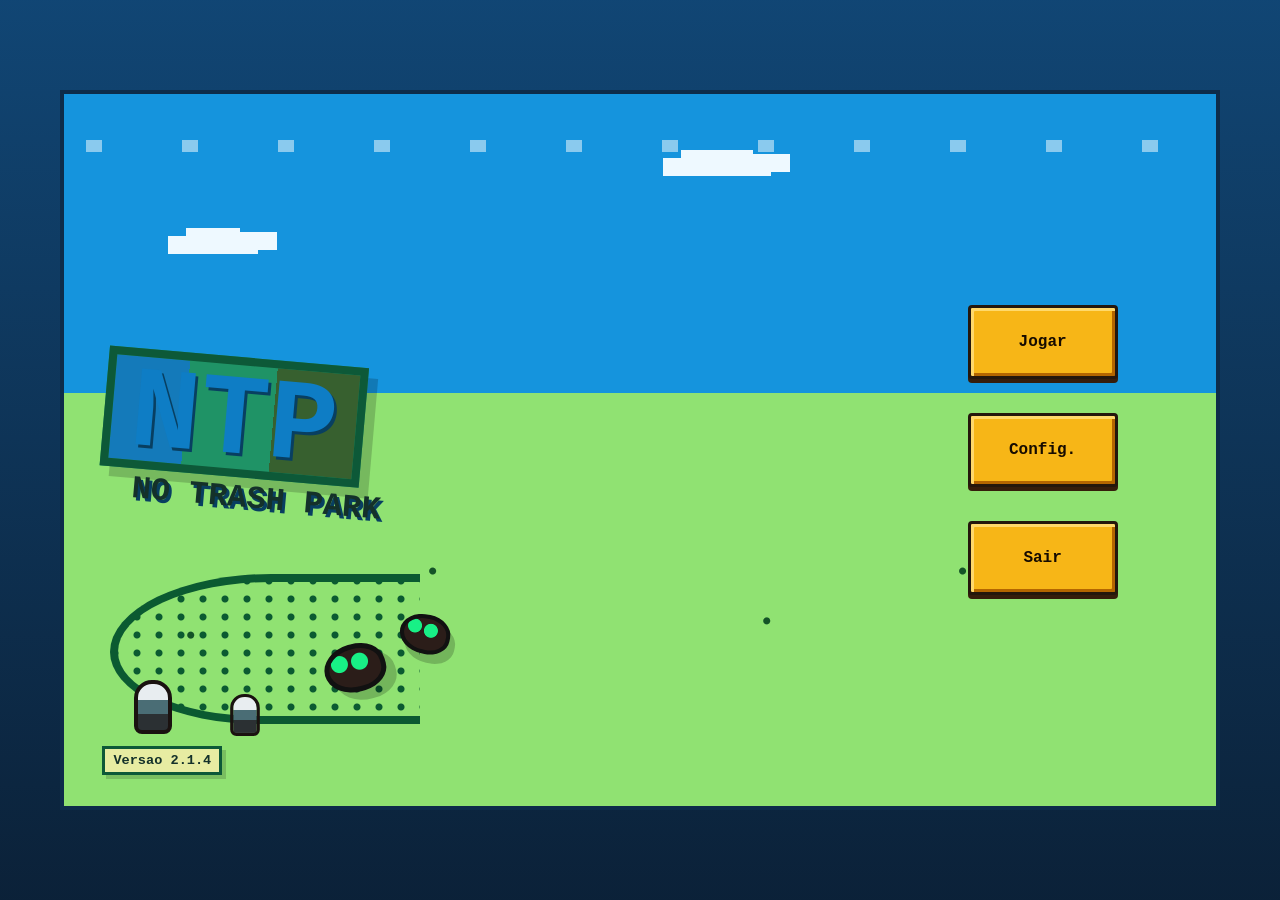
==== index.html @ 89139249 "mostrando status no shop" ====
<!doctype html>
<html lang="pt-BR">
  <head>
    <meta charset="utf-8">
    <meta name="viewport" content="width=device-width, initial-scale=1">
    <meta name="theme-color" content="#1594dd">
    <meta name="mobile-web-app-capable" content="yes">
    <meta name="apple-mobile-web-app-capable" content="yes">
    <meta name="apple-mobile-web-app-title" content="No Trash Park">
    <meta name="apple-mobile-web-app-status-bar-style" content="black-translucent">
    <title>No Trash Park - Browser Demo</title>
    <link rel="manifest" href="manifest.webmanifest">
    <link rel="apple-touch-icon" href="assets/icons/apple-touch-icon.png">
    <link rel="stylesheet" href="styles.css">
    <script src="src/constants.js" defer></script>
    <script src="src/data.js" defer></script>
    <script src="src/dom.js" defer></script>
    <script src="src/state.js" defer></script>
    <script src="src/i18n.js" defer></script>
    <script src="src/utils.js" defer></script>
    <script src="src/board.js" defer></script>
    <script src="src/config.js" defer></script>
    <script src="src/ui.js" defer></script>
    <script src="src/audio.js" defer></script>
    <script src="src/gameplay.js" defer></script>
    <script src="src/storage.js" defer></script>
    <script src="src/save-game.js" defer></script>
    <script src="src/input-gamepad.js" defer></script>
    <script src="src/events.js" defer></script>
    <script src="src/loop.js" defer></script>
    <script src="src/debug.js" defer></script>
    <script src="src/pwa.js" defer></script>
    <script src="game.js" defer></script>
  </head>
  <body>
    <div id="app" class="app">
      <section id="menuScreen" class="screen menu-screen" aria-label="Menu principal" data-i18n-aria-label="menu.screenAria">
        <div class="menu-world" aria-hidden="true">
          <div class="cloud cloud-a"></div>
          <div class="cloud cloud-b"></div>
          <div class="menu-path"></div>
          <div class="menu-creature creature-a"></div>
          <div class="menu-creature creature-b"></div>
          <div class="menu-tower tower-a"></div>
          <div class="menu-tower tower-b"></div>
        </div>

        <div class="title-mark" aria-label="No Trash Park">
          <div class="logo-block">NTP</div>
          <h1>No Trash Park</h1>
        </div>

        <div id="versionText" class="version-text" aria-label="Versao do jogo" data-i18n-aria-label="version.aria"></div>

        <div id="menuGamepadHints" class="controller-hints menu-controller-hints" aria-label="Controles do menu por controle" data-i18n-aria-label="menu.controlsAria">
          <div class="hint-chip">
            <span class="pad-key pad-key-wide" data-gamepad-token="leftStick" aria-hidden="true">LS</span>
            <span class="pad-key pad-key-dpad" aria-hidden="true"></span>
            <span data-i18n="controls.navigate">Navegar</span>
          </div>
          <div class="hint-chip">
            <span class="pad-key pad-key-face is-a" data-gamepad-token="faceSouth" aria-hidden="true">A</span>
            <span data-i18n="controls.confirm">Confirmar</span>
          </div>
          <div class="hint-chip">
            <span class="pad-key pad-key-face is-b" data-gamepad-token="faceEast" aria-hidden="true">B</span>
            <span data-i18n="controls.back">Voltar</span>
          </div>
          <div class="hint-chip">
            <span class="pad-key pad-key-dpad" aria-hidden="true"></span>
            <span data-i18n="controls.adjust">Ajustar</span>
          </div>
        </div>

        <nav class="menu-actions" aria-label="Menu" data-i18n-aria-label="menu.actionsAria">
          <button id="continueButton" class="pixel-button menu-button" type="button" data-i18n="menu.continue" hidden>Continuar</button>
          <button id="playButton" class="pixel-button menu-button" type="button" data-i18n="menu.play">Jogar</button>
          <button id="configButton" class="pixel-button menu-button" type="button" data-i18n="menu.config">Config.</button>
          <button id="exitButton" class="pixel-button menu-button" type="button" data-i18n="menu.exit">Sair</button>
        </nav>

        <div id="configPanel" class="config-panel" hidden>
          <!-- <div class="config-section">
            <div class="config-title">Fase inicial</div>
            <div class="segmented" role="group" aria-label="Starting theme">
              <button class="seg-button is-active" data-menu-theme="park" type="button">Parque</button>
              <button class="seg-button" data-menu-theme="lagoon" type="button">Lagoa</button>
              <button class="seg-button" data-menu-theme="lava" type="button">Fogo</button>
            </div>
          </div> -->

          <div class="config-section">
            <div class="config-title" data-i18n="settings.controller">Controle</div>
            <div class="sound-toggle-grid" role="group" aria-label="Layout do controle" data-i18n-aria-label="settings.controllerLayout">
              <button id="xboxLayoutButton" class="seg-button is-active" data-controller-layout="xbox" type="button">Xbox</button>
              <button id="switchLayoutButton" class="seg-button" data-controller-layout="switch" type="button">Switch Pro</button>
            </div>
          </div>

          <div class="config-section">
            <div class="config-title" data-i18n="settings.language">Idioma</div>
            <div class="language-toggle-grid" role="group" aria-label="Opcoes de idioma" data-i18n-aria-label="settings.languageOptions">
              <button id="ptLanguageButton" class="seg-button is-active" data-language="pt-BR" type="button">PT-BR</button>
              <button id="enLanguageButton" class="seg-button" data-language="en" type="button">EN</button>
              <button id="esLanguageButton" class="seg-button" data-language="es" type="button">ES</button>
            </div>
          </div>

          <div class="config-section">
            <div class="config-title" data-i18n="settings.cards">Cartas</div>
            <label class="sound-row card-frequency-row" for="cardFrequencyInput">
              <span data-i18n="settings.frequency">Freq.</span>
              <input id="cardFrequencyInput" class="sound-slider" data-card-frequency type="range" min="0" max="10" step="1" value="3" aria-label="Frequencia de exibicao das cartas" data-i18n-aria-label="settings.cardFrequencyAria">
              <strong id="cardFrequencyText">3 ondas</strong>
            </label>
          </div>

          <div class="config-section">
            <div class="config-title" data-i18n="settings.sound">Som</div>
            <div class="sound-toggle-grid" role="group" aria-label="Opcoes de som" data-i18n-aria-label="settings.soundToggles">
              <button id="bgmToggleButton" class="seg-button is-active" data-sound-toggle="bgm" type="button">BGM On</button>
              <button id="sfxToggleButton" class="seg-button is-active" data-sound-toggle="sfx" type="button">SFX On</button>
            </div>

            <label class="sound-row" for="bgmVolumeInput">
              <span>BGM</span>
              <input id="bgmVolumeInput" class="sound-slider" data-sound-volume="bgm" type="range" min="0" max="100" step="5" value="100" aria-label="Volume principal da musica" data-i18n-aria-label="settings.bgmVolumeAria">
              <strong id="bgmVolumeText" data-sound-volume-text="bgm">100%</strong>
            </label>

            <label class="sound-row" for="sfxVolumeInput">
              <span>SFX</span>
              <input id="sfxVolumeInput" class="sound-slider" data-sound-volume="sfx" type="range" min="0" max="100" step="5" value="100" aria-label="Volume principal dos efeitos" data-i18n-aria-label="settings.sfxVolumeAria">
              <strong id="sfxVolumeText" data-sound-volume-text="sfx">100%</strong>
            </label>
          </div>

          <button id="configBackButton" class="pixel-button config-back-button" type="button" data-i18n="common.back">Voltar</button>
        </div>

        <div id="difficultyPanel" class="config-panel difficulty-panel" role="dialog" aria-modal="true" aria-labelledby="difficultyTitle" hidden>
          <div class="config-section">
            <div id="difficultyTitle" class="config-title" data-i18n="difficulty.title">Dificuldade</div>
            <div class="difficulty-grid" role="group" aria-label="Dificuldade" data-i18n-aria-label="difficulty.aria">
              <button class="seg-button" data-difficulty="easy" type="button">
                <span data-i18n="difficulty.easy">Facil</span>
                <strong>5</strong>
              </button>
              <button class="seg-button" data-difficulty="medium" type="button">
                <span data-i18n="difficulty.medium">Medio</span>
                <strong>12</strong>
              </button>
              <button class="seg-button" data-difficulty="hard" type="button">
                <span data-i18n="difficulty.hard">Dificil</span>
                <strong>20</strong>
              </button>
              <button class="seg-button" data-difficulty="custom" type="button">
                <span data-i18n="difficulty.custom">Custom</span>
                <strong>20-99</strong>
              </button>
            </div>

            <label class="waves-field" for="customWavesInput">
              <span data-i18n="difficulty.waves">Ondas</span>
              <input id="customWavesInput" class="waves-input" type="text" inputmode="numeric" pattern="[0-9]*" value="20" aria-label="Quantidade de ondas customizada" data-i18n-aria-label="difficulty.customWavesAria">
            </label>
          </div>

          <div class="difficulty-actions">
            <button id="difficultyBackButton" class="pixel-button difficulty-action" type="button" data-i18n="common.back">Voltar</button>
            <button id="startGameButton" class="pixel-button difficulty-action" type="button" disabled data-i18n="common.start">Iniciar</button>
          </div>
        </div>
      </section>

      <section id="gameScreen" class="screen game-screen is-hidden" aria-label="Demo tower defense" data-i18n-aria-label="game.screenAria">
        <main class="game-layout">
          <section class="board-stage" aria-label="Campo de batalha" data-i18n-aria-label="game.boardAria">
            <div class="top-hud" aria-live="polite">
              <div class="stat-pill">
                <span class="heart-stack" id="heartStack" aria-hidden="true"></span>
                <span id="livesText">10</span>
              </div>
              <div class="stat-pill">
                <span data-i18n="hud.wave">Onda</span>
                <strong id="waveText">0</strong>
              </div>
              <div class="stat-pill defeated-pill">
                <span data-i18n="hud.defeated">Derrotou</span>
                <strong id="defeatedText">0</strong>
              </div>
              <div class="stat-pill">
                <span data-i18n="hud.time">Tempo</span>
                <strong id="sessionTimeText">00:00</strong>
              </div>
            </div>

            <div id="board" class="board theme-park" data-testid="board"></div>
            <div id="comboCounter" class="combo-counter" aria-live="polite" hidden>0X</div>
            <div id="waveTransition" class="wave-transition" aria-live="assertive" hidden></div>
            <div id="floatingMessage" class="floating-message" aria-live="polite"></div>

            <div id="debugConsole" class="debug-console" aria-label="Debug console" hidden>
              <div class="debug-console-header">
                <div>
                  <span class="debug-console-kicker">Debug</span>
                  <strong>Runtime Console</strong>
                </div>
                <div class="debug-console-actions">
                  <button id="debugClearButton" class="debug-console-button" type="button">Clear</button>
                  <button id="debugCloseButton" class="debug-console-button" type="button" aria-label="Close debug console">F9</button>
                </div>
              </div>

              <div id="debugFilters" class="debug-filters" aria-label="Debug log filters">
                <label><input type="checkbox" data-debug-filter="system" checked> System</label>
                <label><input type="checkbox" data-debug-filter="waves" checked> Waves</label>
                <label><input type="checkbox" data-debug-filter="towers" checked> Towers</label>
                <label><input type="checkbox" data-debug-filter="cards" checked> Cards</label>
                <label><input type="checkbox" data-debug-filter="combat" checked> Combat</label>
                <label><input type="checkbox" data-debug-filter="economy" checked> Economy</label>
                <label><input type="checkbox" data-debug-filter="input" checked> Input</label>
              </div>

              <div class="debug-console-body">
                <section class="debug-section" aria-label="Current game state">
                  <h3>State</h3>
                  <dl id="debugStateSummary" class="debug-kv-list"></dl>
                </section>

                <section class="debug-section" aria-label="Tower status">
                  <h3>Tower Status</h3>
                  <div id="debugTowerStatus" class="debug-stack"></div>
                </section>

                <section class="debug-section" aria-label="Card options">
                  <h3>Card Options</h3>
                  <div id="debugCardOptions" class="debug-stack"></div>
                </section>

                <section class="debug-section debug-log-section" aria-label="Filtered debug log">
                  <h3>Log</h3>
                  <div id="debugLogList" class="debug-log-list" aria-live="polite"></div>
                </section>
              </div>
            </div>

            <div id="cardChoiceOverlay" class="card-choice-overlay" role="dialog" aria-modal="true" aria-labelledby="cardChoiceTitle" hidden>
              <div class="card-choice-panel">
                <div class="card-choice-kicker" data-i18n="cards.kicker">Evento da onda</div>
                <h2 id="cardChoiceTitle" data-i18n="cards.choose">Escolha uma carta</h2>
                <div id="cardChoiceCards" class="card-choice-grid" aria-label="Cartas misteriosas" data-i18n-aria-label="cards.mysteryAria"></div>
                <p id="cardChoiceResult" class="card-choice-result" aria-live="polite" hidden></p>
                <button id="cardChoiceContinueButton" class="pixel-button card-choice-continue" type="button" hidden data-i18n="common.continue">Continuar</button>
              </div>
            </div>

            <div id="boardGamepadHints" class="controller-hints gameplay-board-hints" aria-label="Controles do campo de batalha por controle" data-i18n-aria-label="game.boardControlsAria">
              <div class="hint-chip">
                <span class="pad-key pad-key-wide" data-gamepad-token="leftStick" aria-hidden="true">LS</span>
                <span class="pad-key pad-key-dpad" aria-hidden="true"></span>
                <span data-i18n="controls.cursor">Cursor</span>
              </div>
              <div class="hint-chip">
                <span class="pad-key pad-key-face is-a" data-gamepad-token="faceSouth" aria-hidden="true">A</span>
                <span class="pad-key pad-key-trigger" data-gamepad-token="rightTrigger" aria-hidden="true">RT</span>
                <span data-i18n="controls.build">Construir</span>
              </div>
            </div>

            <div id="victoryOverlay" class="victory-overlay" role="dialog" aria-modal="true" aria-labelledby="victoryTitle" hidden>
              <div class="victory-card">
                <h2 id="victoryTitle">Parque Protegido!</h2>
                <p id="victorySummary" class="victory-summary"></p>
                <div class="victory-stats" aria-label="Resumo da sessao" data-i18n-aria-label="victory.statsAria">
                  <div class="victory-stat">
                    <span data-i18n="hud.time">Tempo</span>
                    <strong id="victoryTimeText">00:00</strong>
                  </div>
                  <div class="victory-stat">
                    <span data-i18n="hud.wave">Onda</span>
                    <strong id="victoryWaveText">0/0</strong>
                  </div>
                  <div class="victory-stat">
                    <span data-i18n="hud.defeated">Derrotou</span>
                    <strong id="victoryDefeatedText">0</strong>
                  </div>
                </div>
                <div class="victory-actions" aria-label="Opcoes de resultado" data-i18n-aria-label="victory.optionsAria">
                  <button id="victoryContinueButton" class="victory-choice" type="button" data-i18n="common.continue">Continuar</button>
                  <button id="victoryRestartButton" class="victory-choice" type="button" data-i18n="victory.restart">Jogar novamente!</button>
                  <button id="victoryMenuButton" class="victory-choice" type="button" data-i18n="common.menu">Menu</button>
                </div>
              </div>
            </div>
          </section>

          <aside class="shop-panel" aria-label="Loja" data-i18n-aria-label="shop.aria">
            <div class="shop-top">
              <div class="money-readout" aria-label="Moedas" data-i18n-aria-label="shop.coinsAria">
                <span class="coin-icon" aria-hidden="true">$</span>
                <span id="coinText">300</span>
              </div>
              <div class="shop-actions" aria-label="Acoes" data-i18n-aria-label="shop.actionsAria">
                <button id="restartButton" class="icon-button restart-icon-button" title="Reiniciar" aria-label="Reiniciar" data-i18n-title="shop.restart" data-i18n-aria-label="shop.restart" type="button"></button>
                <button id="backToMenuButton" class="icon-button menu-icon-button" title="Menu" aria-label="Menu" data-i18n-title="shop.menu" data-i18n-aria-label="shop.menu" type="button"></button>
              </div>
            </div>

            <div class="shop-title" data-i18n="shop.title">LOJA</div>

            <div id="shopGamepadHints" class="controller-hints shop-gamepad-hints" aria-label="Controles da loja por controle" data-i18n-aria-label="shop.controlsAria">
              <div class="hint-chip">
                <span class="pad-key pad-key-trigger" data-gamepad-token="leftBumper" aria-hidden="true">LB</span>
                <span class="pad-key pad-key-trigger" data-gamepad-token="rightBumper" aria-hidden="true">RB</span>
                <span data-i18n="controls.tower">Torre</span>
              </div>
              <div class="hint-chip">
                <span class="pad-key pad-key-face is-x" data-gamepad-token="faceWest" aria-hidden="true">X</span>
                <span data-i18n="controls.pause">Pausa</span>
              </div>
              <div class="hint-chip">
                <span class="pad-key pad-key-face is-y" data-gamepad-token="faceNorth" aria-hidden="true">Y</span>
                <span data-i18n="controls.speed">Vel.</span>
              </div>
              <div class="hint-chip">
                <span class="pad-key pad-key-wide" data-gamepad-token="back" aria-hidden="true">View</span>
                <span data-i18n="common.menu">Menu</span>
              </div>
            </div>

            <div id="towerShop" class="tower-shop" aria-label="Opcoes de torres" data-i18n-aria-label="shop.towerChoicesAria">
              <button class="shop-button is-active" data-tower="sentinel" type="button">
                <span>Sentinela</span>
                <strong>$100</strong>
                <small class="shop-stat shop-attack">ATQ 18</small>
                <small class="shop-stat shop-range">ALC 2.8</small>
              </button>
              <button class="shop-button" data-tower="slow" type="button">
                <span>Gelida</span>
                <strong>$75</strong>
                <small class="shop-stat shop-attack">ATQ 7</small>
                <small class="shop-stat shop-range">ALC 2.4</small>
              </button>
              <button class="shop-button" data-tower="splash" type="button">
                <span>Canhao</span>
                <strong>$125</strong>
                <small class="shop-stat shop-attack">ATQ 24</small>
                <small class="shop-stat shop-range">ALC 2.5</small>
              </button>
              <button class="shop-button" data-tower="flame" type="button">
                <span>Chama</span>
                <strong>$150</strong>
                <small class="shop-stat shop-attack">ATQ 9</small>
                <small class="shop-stat shop-range">ALC 1.9</small>
              </button>
            </div>

            <div class="shop-tools" aria-label="Ferramentas" data-i18n-aria-label="shop.toolsAria">
              <button id="undoTowerButton" class="shop-button shop-tool-button undo-tool-button" type="button" hidden>
                <span data-i18n="shop.undo">Desfazer</span>
                <strong>5s</strong>
              </button>
              <button id="deleteTowerButton" class="shop-button shop-tool-button delete-tool-button" type="button" aria-pressed="false">
                <span data-i18n="shop.delete">Excluir</span>
                <strong data-i18n="shop.select">Selecionar</strong>
              </button>
            </div>

            <!-- <div class="theme-controls" role="group" aria-label="Level theme">
              <button class="small-button is-active" data-theme="park" type="button">Parque</button>
              <button class="small-button" data-theme="lagoon" type="button">Lagoa</button>
              <button class="small-button" data-theme="lava" type="button">Fogo</button>
            </div> -->

            <div class="control-row">
              <button id="pauseButton" class="shop-button wide" type="button">Pause</button>
              <button id="speedButton" class="shop-button wide" type="button">1x</button>
            </div>
          </aside>

          <div id="restartConfirmOverlay" class="confirm-overlay" role="dialog" aria-modal="true" aria-labelledby="restartConfirmTitle" hidden>
            <div class="confirm-card">
              <h2 id="restartConfirmTitle" data-i18n="confirm.restartTitle">Deseja realmente reiniciar o jogo?</h2>
              <div class="confirm-actions" aria-label="Confirmar reinicio" data-i18n-aria-label="confirm.restartAria">
                <button id="restartConfirmYesButton" class="pixel-button confirm-button" type="button" data-i18n="common.yes">Sim</button>
                <button id="restartConfirmNoButton" class="pixel-button confirm-button" type="button" data-i18n="common.no">Nao</button>
              </div>
            </div>
          </div>

          <div id="exitConfirmOverlay" class="confirm-overlay" role="dialog" aria-modal="true" aria-labelledby="exitConfirmTitle" hidden>
            <div class="confirm-card">
              <h2 id="exitConfirmTitle" data-i18n="confirm.exitTitle">Deseja realmente sair do jogo atual?</h2>
              <div class="confirm-actions" aria-label="Confirmar saida" data-i18n-aria-label="confirm.exitAria">
                <button id="exitConfirmYesButton" class="pixel-button confirm-button" type="button" data-i18n="common.yes">Sim</button>
                <button id="exitConfirmNoButton" class="pixel-button confirm-button" type="button" data-i18n="common.no">Nao</button>
              </div>
            </div>
          </div>

          <div id="towerDeleteConfirmOverlay" class="confirm-overlay" role="dialog" aria-modal="true" aria-labelledby="towerDeleteConfirmTitle" hidden>
            <div class="confirm-card">
              <h2 id="towerDeleteConfirmTitle" data-i18n="confirm.towerDeleteTitle">Remover esta torre?</h2>
              <div class="confirm-actions" aria-label="Confirmar remocao" data-i18n-aria-label="confirm.towerDeleteAria">
                <button id="towerDeleteConfirmYesButton" class="pixel-button confirm-button" type="button" data-i18n="common.remove">Remover</button>
                <button id="towerDeleteConfirmNoButton" class="pixel-button confirm-button" type="button" data-i18n="common.cancel">Cancelar</button>
              </div>
            </div>
          </div>

          <div id="pauseMenuOverlay" class="pause-menu-overlay" role="dialog" aria-modal="true" aria-labelledby="pauseMenuTitle" hidden>
            <div class="pause-menu-card">
              <h2 id="pauseMenuTitle" data-i18n="pause.title">Pausado</h2>
              <div id="pauseMenuActions" class="pause-menu-actions" aria-label="Menu de pausa" data-i18n-aria-label="pause.actionsAria">
                <button id="pauseResumeButton" class="pixel-button pause-menu-button" type="button" data-i18n="actions.resume">Retomar</button>
                <button id="pauseSoundButton" class="pixel-button pause-menu-button" type="button" data-i18n="settings.sound">Som</button>
                <button id="pauseSaveExitButton" class="pixel-button pause-menu-button" type="button" data-i18n="pause.saveExit">Salvar e sair</button>
              </div>

              <div id="pauseSoundPanel" class="pause-sound-panel" aria-label="Opcoes de som" data-i18n-aria-label="settings.soundToggles" hidden>
                <div class="config-title" data-i18n="settings.sound">Som</div>
                <div class="sound-toggle-grid" role="group" aria-label="Opcoes de som" data-i18n-aria-label="settings.soundToggles">
                  <button class="seg-button is-active" data-sound-toggle="bgm" type="button">BGM On</button>
                  <button class="seg-button is-active" data-sound-toggle="sfx" type="button">SFX On</button>
                </div>

                <label class="sound-row">
                  <span>BGM</span>
                  <input class="sound-slider" data-sound-volume="bgm" type="range" min="0" max="100" step="5" value="100" aria-label="Volume principal da musica" data-i18n-aria-label="settings.bgmVolumeAria">
                  <strong data-sound-volume-text="bgm">100%</strong>
                </label>

                <label class="sound-row">
                  <span>SFX</span>
                  <input class="sound-slider" data-sound-volume="sfx" type="range" min="0" max="100" step="5" value="100" aria-label="Volume principal dos efeitos" data-i18n-aria-label="settings.sfxVolumeAria">
                  <strong data-sound-volume-text="sfx">100%</strong>
                </label>

                <button id="pauseSoundBackButton" class="pixel-button pause-menu-button" type="button" data-i18n="common.back">Voltar</button>
              </div>
            </div>
          </div>
        </main>
      </section>
    </div>
  </body>
</html>
---- styles.css ----
@import "./styles/base.css";
@import "./styles/menu.css";
@import "./styles/game-layout.css";
@import "./styles/gamepad-hints.css";
@import "./styles/board.css";
@import "./styles/entities.css";
@import "./styles/overlays.css";
@import "./styles/debug.css";
@import "./styles/responsive.css";
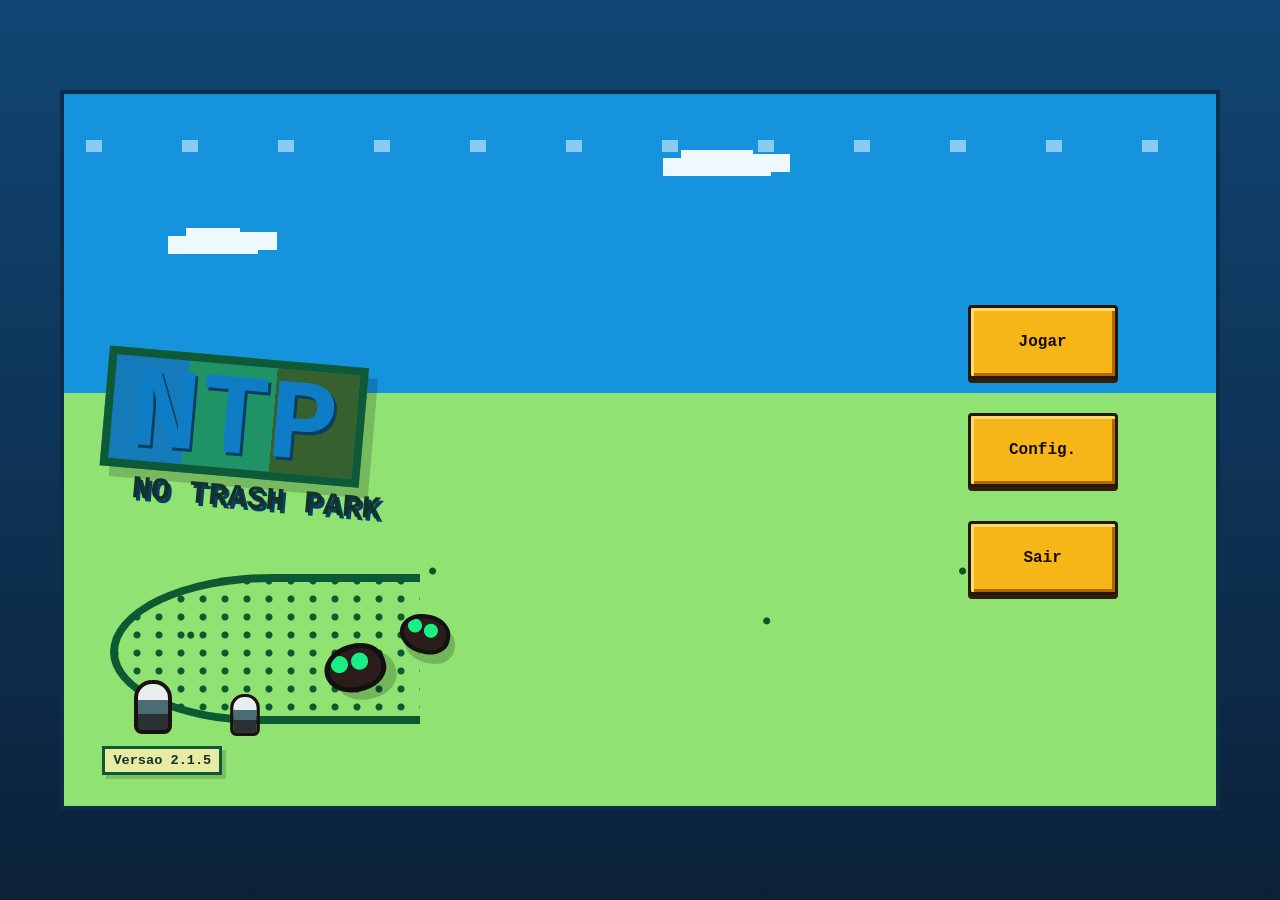
==== commit a94e7421: "conserto telas das cartas" ====
--- a/index.html
+++ b/index.html
@@ -247,7 +247,6 @@
 
             <div id="cardChoiceOverlay" class="card-choice-overlay" role="dialog" aria-modal="true" aria-labelledby="cardChoiceTitle" hidden>
               <div class="card-choice-panel">
-                <div class="card-choice-kicker" data-i18n="cards.kicker">Evento da onda</div>
                 <h2 id="cardChoiceTitle" data-i18n="cards.choose">Escolha uma carta</h2>
                 <div id="cardChoiceCards" class="card-choice-grid" aria-label="Cartas misteriosas" data-i18n-aria-label="cards.mysteryAria"></div>
                 <p id="cardChoiceResult" class="card-choice-result" aria-live="polite" hidden></p>
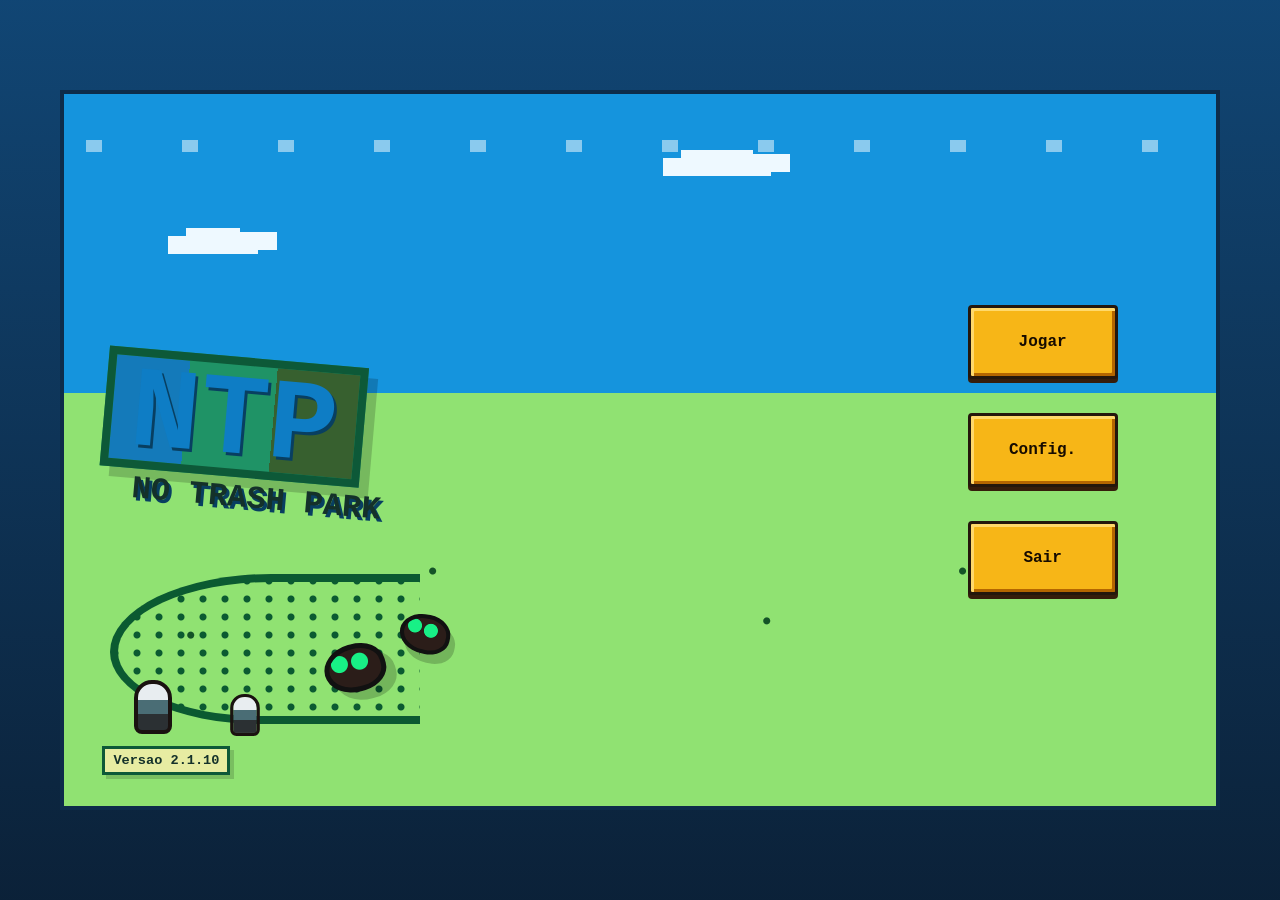
==== commit 1499a5b2: "Add scaling biome boss encounters" ====
--- a/index.html
+++ b/index.html
@@ -195,6 +195,16 @@
               </div>
             </div>
 
+            <div id="bossHud" class="boss-hud" hidden>
+              <div class="boss-hud-details">
+                <strong id="bossNameText"></strong>
+                <span id="bossAbilityText"></span>
+              </div>
+              <div id="bossHealthTrack" class="boss-health-track" role="progressbar" aria-valuemin="0" aria-valuemax="100" aria-valuenow="100">
+                <span id="bossHealthFill"></span>
+              </div>
+            </div>
+
             <div id="board" class="board theme-park" data-testid="board"></div>
             <div id="comboCounter" class="combo-counter" aria-live="polite" hidden>0X</div>
             <div id="waveTransition" class="wave-transition" aria-live="assertive" hidden></div>
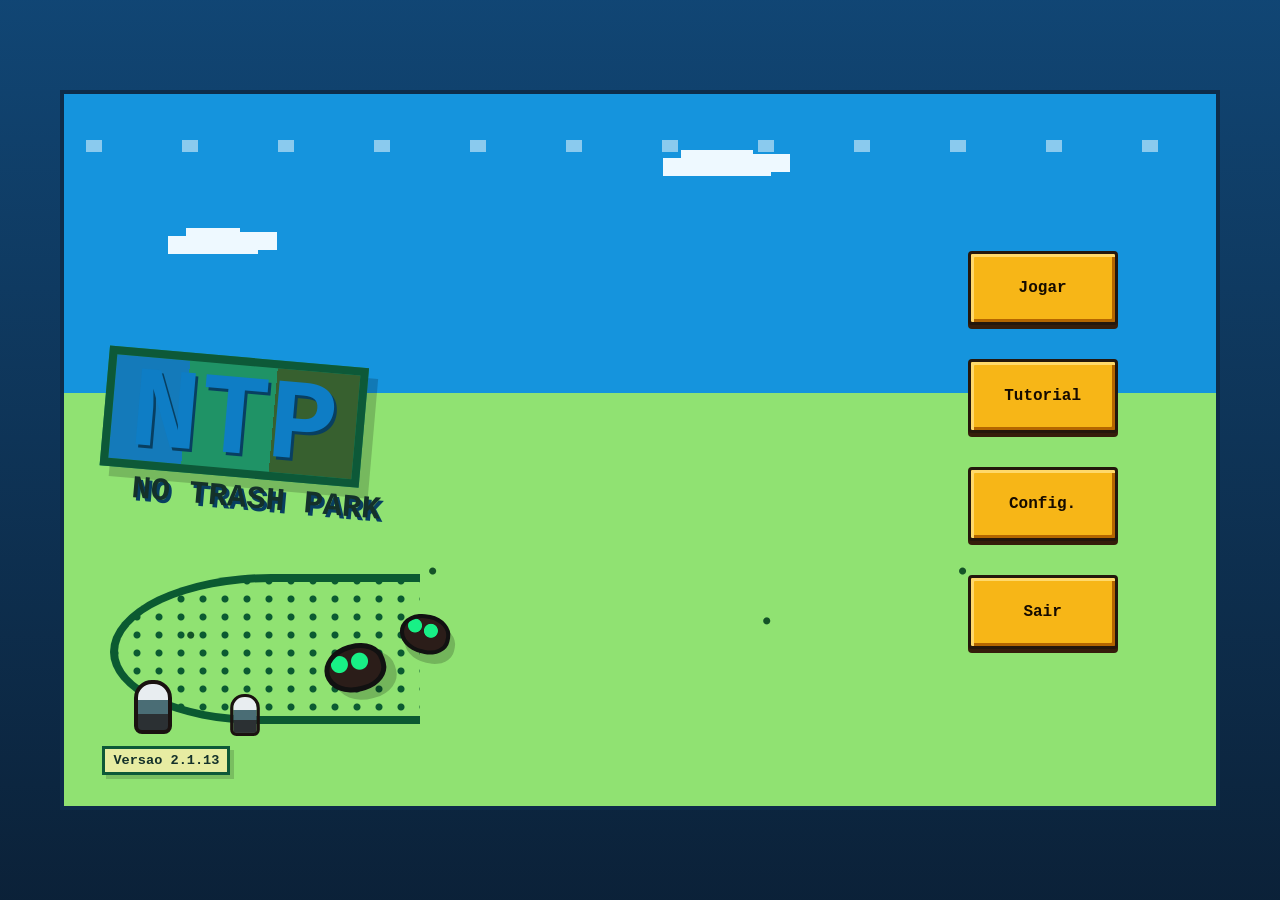
==== commit 9114e2e8: "Add tutorial mode and phase ratings" ====
--- a/index.html
+++ b/index.html
@@ -15,6 +15,7 @@
     <script src="src/constants.js" defer></script>
     <script src="src/data.js" defer></script>
     <script src="src/dom.js" defer></script>
+    <script src="src/evaluation.js" defer></script>
     <script src="src/state.js" defer></script>
     <script src="src/i18n.js" defer></script>
     <script src="src/utils.js" defer></script>
@@ -23,6 +24,7 @@
     <script src="src/ui.js" defer></script>
     <script src="src/audio.js" defer></script>
     <script src="src/gameplay.js" defer></script>
+    <script src="src/tutorial.js" defer></script>
     <script src="src/storage.js" defer></script>
     <script src="src/save-game.js" defer></script>
     <script src="src/input-gamepad.js" defer></script>
@@ -75,6 +77,7 @@
         <nav class="menu-actions" aria-label="Menu" data-i18n-aria-label="menu.actionsAria">
           <button id="continueButton" class="pixel-button menu-button" type="button" data-i18n="menu.continue" hidden>Continuar</button>
           <button id="playButton" class="pixel-button menu-button" type="button" data-i18n="menu.play">Jogar</button>
+          <button id="tutorialButton" class="pixel-button menu-button" type="button" data-i18n="tutorial.menu">Tutorial</button>
           <button id="configButton" class="pixel-button menu-button" type="button" data-i18n="menu.config">Config.</button>
           <button id="exitButton" class="pixel-button menu-button" type="button" data-i18n="menu.exit">Sair</button>
         </nav>
@@ -295,6 +298,19 @@
                     <strong id="victoryDefeatedText">0</strong>
                   </div>
                 </div>
+                <div id="phaseEvaluation" class="phase-evaluation" hidden>
+                  <div id="ratingStars" class="rating-stars" role="img"></div>
+                  <strong id="ratingLabel"></strong>
+                  <p id="ratingCriteria" class="rating-criteria"></p>
+                  <div class="rating-stats">
+                    <div><span data-i18n="evaluation.damage">Vidas perdidas</span><strong id="ratingDamageText">0</strong></div>
+                    <div><span data-i18n="evaluation.escaped">Escaparam</span><strong id="ratingEscapedText">0</strong></div>
+                    <div><span data-i18n="evaluation.perfectWaves">Ondas perfeitas</span><strong id="ratingPerfectText">0/0</strong></div>
+                    <div><span data-i18n="evaluation.bosses">Chefes derrotados</span><strong id="ratingBossText">0/0</strong></div>
+                  </div>
+                  <p id="ratingTip" class="rating-tip"></p>
+                  <p id="ratingRecord" class="rating-record" hidden></p>
+                </div>
                 <div class="victory-actions" aria-label="Opcoes de resultado" data-i18n-aria-label="victory.optionsAria">
                   <button id="victoryContinueButton" class="victory-choice" type="button" data-i18n="common.continue">Continuar</button>
                   <button id="victoryRestartButton" class="victory-choice" type="button" data-i18n="victory.restart">Jogar novamente!</button>
@@ -317,6 +333,19 @@
             </div>
 
             <div class="shop-title" data-i18n="shop.title">LOJA</div>
+
+            <section id="tutorialPanel" class="tutorial-panel" aria-labelledby="tutorialTitle" hidden>
+              <strong id="tutorialTitle"></strong>
+              <p id="tutorialInstructions"></p>
+              <p id="tutorialObjective" class="tutorial-objective" aria-live="polite"></p>
+              <button id="tutorialContinueButton" class="pixel-button tutorial-continue" type="button"></button>
+              <div class="controller-hints tutorial-controller-hints">
+                <span class="pad-key pad-key-trigger" data-gamepad-token="leftTrigger" aria-hidden="true">LT</span>
+                <span data-i18n="tutorial.shopControls">Loja / tutorial</span>
+                <span class="pad-key pad-key-face is-b" data-gamepad-token="faceEast" aria-hidden="true">B</span>
+                <span data-i18n="tutorial.boardControls">Voltar ao campo</span>
+              </div>
+            </section>
 
             <div id="shopGamepadHints" class="controller-hints shop-gamepad-hints" aria-label="Controles da loja por controle" data-i18n-aria-label="shop.controlsAria">
               <div class="hint-chip">
--- a/styles.css
+++ b/styles.css
@@ -7,3 +7,4 @@
 @import "./styles/overlays.css";
 @import "./styles/debug.css";
 @import "./styles/responsive.css";
+@import "./styles/tutorial-evaluation.css";
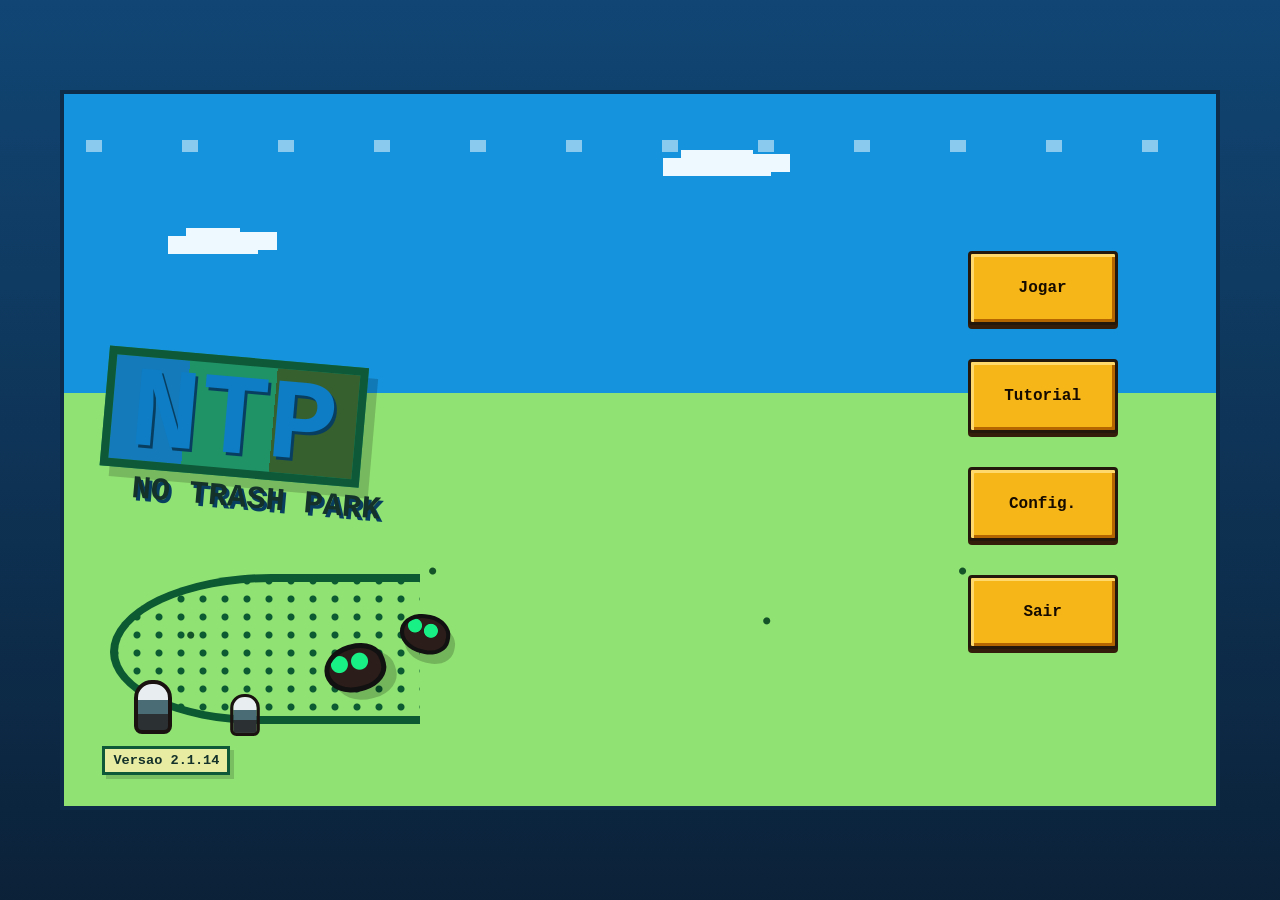
==== commit 08445e44: "Release 2.1.14: separate difficulty and duration and streamline wave results" ====
--- a/index.html
+++ b/index.html
@@ -144,29 +144,21 @@
         <div id="difficultyPanel" class="config-panel difficulty-panel" role="dialog" aria-modal="true" aria-labelledby="difficultyTitle" hidden>
           <div class="config-section">
             <div id="difficultyTitle" class="config-title" data-i18n="difficulty.title">Dificuldade</div>
-            <div class="difficulty-grid" role="group" aria-label="Dificuldade" data-i18n-aria-label="difficulty.aria">
-              <button class="seg-button" data-difficulty="easy" type="button">
-                <span data-i18n="difficulty.easy">Facil</span>
-                <strong>5</strong>
-              </button>
-              <button class="seg-button" data-difficulty="medium" type="button">
-                <span data-i18n="difficulty.medium">Medio</span>
-                <strong>12</strong>
-              </button>
-              <button class="seg-button" data-difficulty="hard" type="button">
-                <span data-i18n="difficulty.hard">Dificil</span>
-                <strong>20</strong>
-              </button>
-              <button class="seg-button" data-difficulty="custom" type="button">
-                <span data-i18n="difficulty.custom">Custom</span>
-                <strong>20-99</strong>
-              </button>
-            </div>
-
-            <label class="waves-field" for="customWavesInput">
-              <span data-i18n="difficulty.waves">Ondas</span>
-              <input id="customWavesInput" class="waves-input" type="text" inputmode="numeric" pattern="[0-9]*" value="20" aria-label="Quantidade de ondas customizada" data-i18n-aria-label="difficulty.customWavesAria">
-            </label>
+            <div class="difficulty-grid combat-grid" role="group" data-i18n-aria-label="difficulty.aria">
+              <button class="seg-button" data-difficulty="easy" type="button"><span data-i18n="difficulty.easy">Fácil</span></button>
+              <button class="seg-button" data-difficulty="medium" type="button"><span data-i18n="difficulty.medium">Normal</span></button>
+              <button class="seg-button" data-difficulty="hard" type="button"><span data-i18n="difficulty.hard">Difícil</span></button>
+            </div>
+            <p id="combatDescription" class="setup-description"></p>
+            <div class="config-title" data-i18n="difficulty.duration">Duração por bioma</div>
+            <div class="difficulty-grid" role="group" data-i18n-aria-label="difficulty.duration">
+              <button class="seg-button" data-duration="short" type="button"><span data-i18n="difficulty.short">Curta</span><strong>5</strong></button>
+              <button class="seg-button" data-duration="standard" type="button"><span data-i18n="difficulty.standard">Padrão</span><strong>12</strong></button>
+              <button class="seg-button" data-duration="long" type="button"><span data-i18n="difficulty.long">Longa</span><strong>20</strong></button>
+              <button class="seg-button" data-duration="custom" type="button"><span data-i18n="difficulty.custom">Personalizada</span><strong>5–99</strong></button>
+            </div>
+            <input id="customWavesInput" class="waves-input" type="text" inputmode="numeric" pattern="[0-9]*" value="20" data-i18n-aria-label="difficulty.customWavesAria" hidden>
+            <p id="matchSetupSummary" class="setup-description" aria-live="polite"></p>
           </div>
 
           <div class="difficulty-actions">
@@ -210,7 +202,7 @@
 
             <div id="board" class="board theme-park" data-testid="board"></div>
             <div id="comboCounter" class="combo-counter" aria-live="polite" hidden>0X</div>
-            <div id="waveTransition" class="wave-transition" aria-live="assertive" hidden></div>
+            <div id="waveTransition" class="wave-transition" role="status" aria-live="polite" aria-atomic="true" hidden></div>
             <div id="floatingMessage" class="floating-message" aria-live="polite"></div>
 
             <div id="debugConsole" class="debug-console" aria-label="Debug console" hidden>
@@ -284,6 +276,11 @@
               <div class="victory-card">
                 <h2 id="victoryTitle">Parque Protegido!</h2>
                 <p id="victorySummary" class="victory-summary"></p>
+                <div id="phaseEvaluation" class="phase-evaluation" hidden>
+                  <div id="ratingStars" class="rating-stars" role="img"></div>
+                  <strong id="ratingLabel"></strong>
+                  <p id="ratingRecord" class="rating-record" hidden></p>
+                </div>
                 <div class="victory-stats" aria-label="Resumo da sessao" data-i18n-aria-label="victory.statsAria">
                   <div class="victory-stat">
                     <span data-i18n="hud.time">Tempo</span>
@@ -298,10 +295,14 @@
                     <strong id="victoryDefeatedText">0</strong>
                   </div>
                 </div>
-                <div id="phaseEvaluation" class="phase-evaluation" hidden>
-                  <div id="ratingStars" class="rating-stars" role="img"></div>
-                  <strong id="ratingLabel"></strong>
-                  <p id="ratingCriteria" class="rating-criteria"></p>
+                <div class="victory-actions" aria-label="Opcoes de resultado" data-i18n-aria-label="victory.optionsAria">
+                  <button id="victoryContinueButton" class="victory-choice" type="button" data-i18n="common.continue">Continuar</button>
+                  <button id="victoryRestartButton" class="victory-choice" type="button" data-i18n="victory.restart">Jogar novamente!</button>
+                  <button id="victoryMenuButton" class="victory-choice" type="button" data-i18n="common.menu">Menu</button>
+                </div>
+                <div id="resultDisclosure" class="result-disclosure" hidden>
+                  <button id="resultDetailsButton" type="button" class="result-details-button" aria-expanded="false" aria-controls="resultDetails" data-i18n="victory.details">Ver detalhes da partida</button>
+                  <div id="resultDetails" class="result-details" hidden>
                   <div class="rating-stats">
                     <div><span data-i18n="evaluation.damage">Vidas perdidas</span><strong id="ratingDamageText">0</strong></div>
                     <div><span data-i18n="evaluation.escaped">Escaparam</span><strong id="ratingEscapedText">0</strong></div>
@@ -309,12 +310,9 @@
                     <div><span data-i18n="evaluation.bosses">Chefes derrotados</span><strong id="ratingBossText">0/0</strong></div>
                   </div>
                   <p id="ratingTip" class="rating-tip"></p>
-                  <p id="ratingRecord" class="rating-record" hidden></p>
-                </div>
-                <div class="victory-actions" aria-label="Opcoes de resultado" data-i18n-aria-label="victory.optionsAria">
-                  <button id="victoryContinueButton" class="victory-choice" type="button" data-i18n="common.continue">Continuar</button>
-                  <button id="victoryRestartButton" class="victory-choice" type="button" data-i18n="victory.restart">Jogar novamente!</button>
-                  <button id="victoryMenuButton" class="victory-choice" type="button" data-i18n="common.menu">Menu</button>
+                    <strong data-i18n="victory.criteria">Como funciona a avaliação</strong>
+                  <p id="ratingCriteria" class="rating-criteria"></p>
+                  </div>
                 </div>
               </div>
             </div>
@@ -450,6 +448,7 @@
           <div id="pauseMenuOverlay" class="pause-menu-overlay" role="dialog" aria-modal="true" aria-labelledby="pauseMenuTitle" hidden>
             <div class="pause-menu-card">
               <h2 id="pauseMenuTitle" data-i18n="pause.title">Pausado</h2>
+              <section id="lastWaveSummary" class="last-wave-summary" hidden></section>
               <div id="pauseMenuActions" class="pause-menu-actions" aria-label="Menu de pausa" data-i18n-aria-label="pause.actionsAria">
                 <button id="pauseResumeButton" class="pixel-button pause-menu-button" type="button" data-i18n="actions.resume">Retomar</button>
                 <button id="pauseSoundButton" class="pixel-button pause-menu-button" type="button" data-i18n="settings.sound">Som</button>
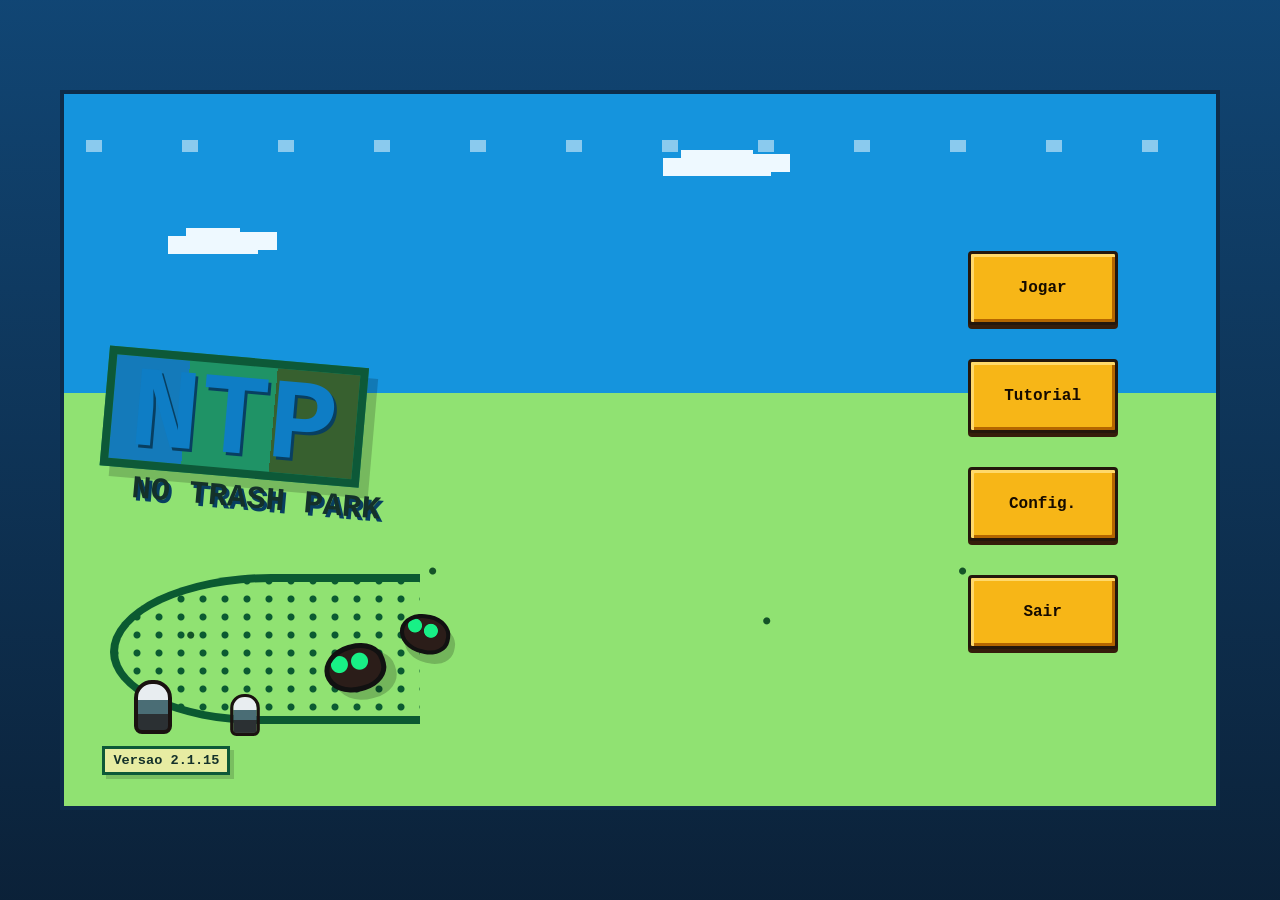
==== commit f2871170: "Release 2.1.15: simplify shop styling and add tower previews" ====
--- a/index.html
+++ b/index.html
@@ -367,24 +367,28 @@
 
             <div id="towerShop" class="tower-shop" aria-label="Opcoes de torres" data-i18n-aria-label="shop.towerChoicesAria">
               <button class="shop-button is-active" data-tower="sentinel" type="button">
+                <i class="tower tower-sentinel shop-tower-preview" aria-hidden="true"></i>
                 <span>Sentinela</span>
                 <strong>$100</strong>
                 <small class="shop-stat shop-attack">ATQ 18</small>
                 <small class="shop-stat shop-range">ALC 2.8</small>
               </button>
               <button class="shop-button" data-tower="slow" type="button">
+                <i class="tower tower-slow shop-tower-preview" aria-hidden="true"></i>
                 <span>Gelida</span>
                 <strong>$75</strong>
                 <small class="shop-stat shop-attack">ATQ 7</small>
                 <small class="shop-stat shop-range">ALC 2.4</small>
               </button>
               <button class="shop-button" data-tower="splash" type="button">
+                <i class="tower tower-splash shop-tower-preview" aria-hidden="true"></i>
                 <span>Canhao</span>
                 <strong>$125</strong>
                 <small class="shop-stat shop-attack">ATQ 24</small>
                 <small class="shop-stat shop-range">ALC 2.5</small>
               </button>
               <button class="shop-button" data-tower="flame" type="button">
+                <i class="tower tower-flame shop-tower-preview" aria-hidden="true"></i>
                 <span>Chama</span>
                 <strong>$150</strong>
                 <small class="shop-stat shop-attack">ATQ 9</small>
--- a/styles.css
+++ b/styles.css
@@ -8,3 +8,5 @@
 @import "./styles/debug.css";
 @import "./styles/responsive.css";
 @import "./styles/tutorial-evaluation.css";
+
+@import "./styles/shop.css";
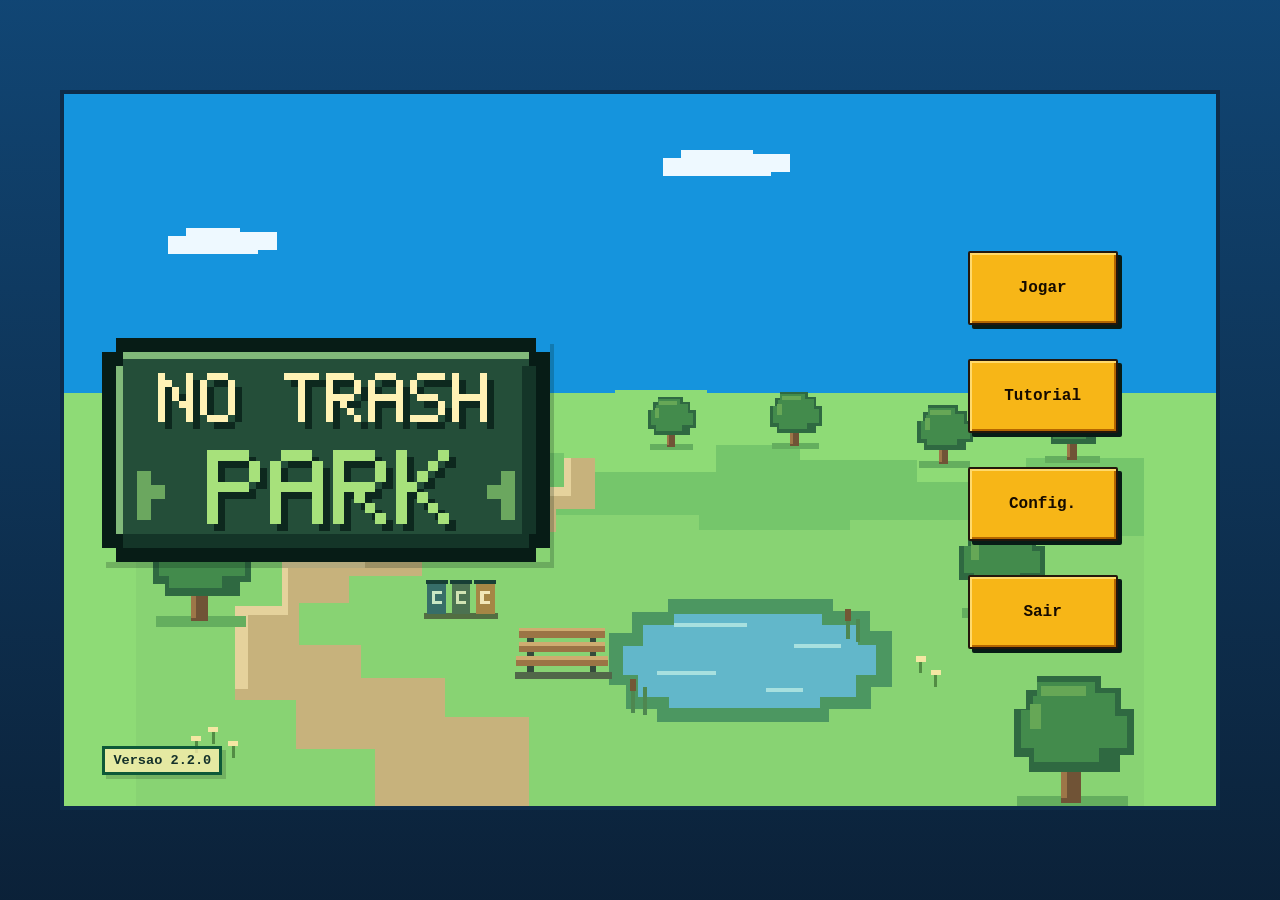
==== commit 49f34518: "Release 2.2.0: refresh pixel art, towers and ecological park menu" ====
--- a/index.html
+++ b/index.html
@@ -40,15 +40,11 @@
         <div class="menu-world" aria-hidden="true">
           <div class="cloud cloud-a"></div>
           <div class="cloud cloud-b"></div>
-          <div class="menu-path"></div>
-          <div class="menu-creature creature-a"></div>
-          <div class="menu-creature creature-b"></div>
-          <div class="menu-tower tower-a"></div>
-          <div class="menu-tower tower-b"></div>
+          <img class="menu-diorama" src="assets/menu-park-scene.svg" alt="" width="1200" height="500">
         </div>
 
         <div class="title-mark" aria-label="No Trash Park">
-          <div class="logo-block">NTP</div>
+          <div class="logo-block"><img src="assets/logo-pixel.svg" alt="No Trash Park" width="384" height="192"></div>
           <h1>No Trash Park</h1>
         </div>
 
--- a/styles.css
+++ b/styles.css
@@ -10,3 +10,4 @@
 @import "./styles/tutorial-evaluation.css";
 
 @import "./styles/shop.css";
+@import "./styles/pixel-language.css";
